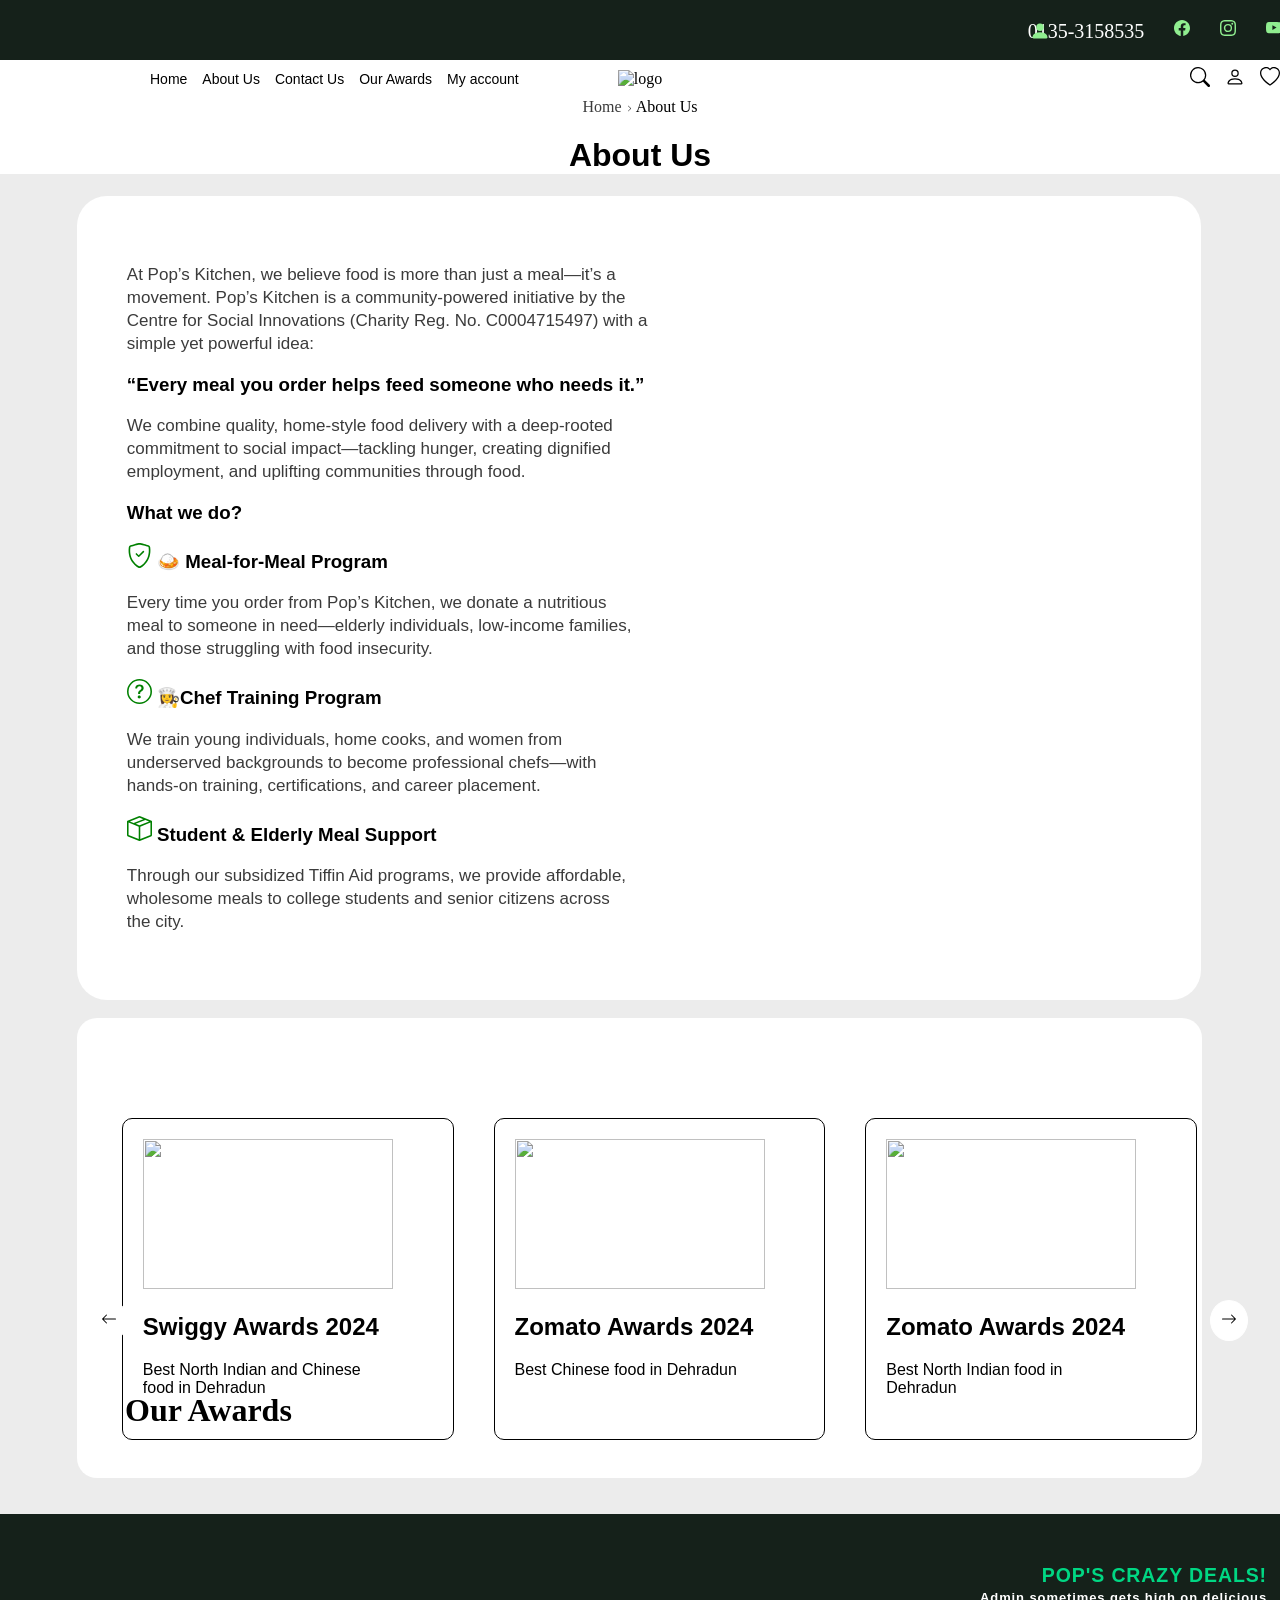
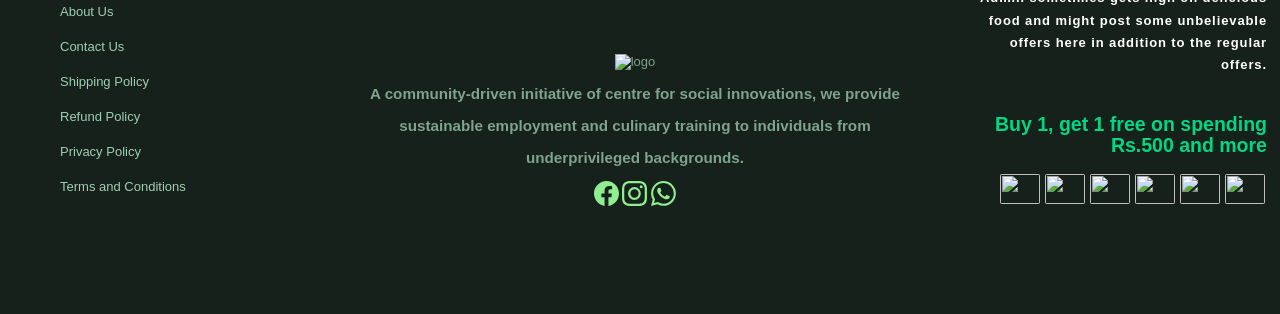
==== about.html @ 45bc12d8 "pop's kitchen html and css files added" ====
<!DOCTYPE html>
<html lang="en">
<head>
    <meta charset="UTF-8">
    <meta name="viewport" content="width=device-width, initial-scale=1.0">
    <title>Document</title>
    <link rel="stylesheet" href="about.css">
</head>
<body>
    <header>
        <div class="head">
        <a  href="tel:+0135-3158535"><svg xmlns="http://www.w3.org/2000/svg" width="20" height="20" fill="lightgreen" class="bi bi-person-fill" viewBox="0 0 16 16">
  <path d="M3 14s-1 0-1-1 1-4 6-4 6 3 6 4-1 1-1 1zm5-6a3 3 0 1 0 0-6 3 3 0 0 0 0 6"/>
</svg></a><a href="" style="color: white; font-size: 20px; text-decoration: none;" >0135-3158535</a>
        <a href="http://facebook.com"><svg xmlns="http://www.w3.org/2000/svg" width="16" height="16" fill="lightgreen" class="bi bi-facebook-" viewBox="0 0 16 16">
  <path d="M16 8.049c0-4.446-3.582-8.05-8-8.05C3.58 0-.002 3.603-.002 8.05c0 4.017 2.926 7.347 6.75 7.951v-5.625h-2.03V8.05H6.75V6.275c0-2.017 1.195-3.131 3.022-3.131.876 0 1.791.157 1.791.157v1.98h-1.009c-.993 0-1.303.621-1.303 1.258v1.51h2.218l-.354 2.326H9.25V16c3.824-.604 6.75-3.934 6.75-7.951"/>
</svg></a>
        <a href="http://instagram.com"><svg xmlns="http://www.w3.org/2000/svg" width="16" height="16" fill="lightgreen" class="bi bi-instagram" viewBox="0 0 16 16">
  <path d="M8 0C5.829 0 5.556.01 4.703.048 3.85.088 3.269.222 2.76.42a3.9 3.9 0 0 0-1.417.923A3.9 3.9 0 0 0 .42 2.76C.222 3.268.087 3.85.048 4.7.01 5.555 0 5.827 0 8.001c0 2.172.01 2.444.048 3.297.04.852.174 1.433.372 1.942.205.526.478.972.923 1.417.444.445.89.719 1.416.923.51.198 1.09.333 1.942.372C5.555 15.99 5.827 16 8 16s2.444-.01 3.298-.048c.851-.04 1.434-.174 1.943-.372a3.9 3.9 0 0 0 1.416-.923c.445-.445.718-.891.923-1.417.197-.509.332-1.09.372-1.942C15.99 10.445 16 10.173 16 8s-.01-2.445-.048-3.299c-.04-.851-.175-1.433-.372-1.941a3.9 3.9 0 0 0-.923-1.417A3.9 3.9 0 0 0 13.24.42c-.51-.198-1.092-.333-1.943-.372C10.443.01 10.172 0 7.998 0zm-.717 1.442h.718c2.136 0 2.389.007 3.232.046.78.035 1.204.166 1.486.275.373.145.64.319.92.599s.453.546.598.92c.11.281.24.705.275 1.485.039.843.047 1.096.047 3.231s-.008 2.389-.047 3.232c-.035.78-.166 1.203-.275 1.485a2.5 2.5 0 0 1-.599.919c-.28.28-.546.453-.92.598-.28.11-.704.24-1.485.276-.843.038-1.096.047-3.232.047s-2.39-.009-3.233-.047c-.78-.036-1.203-.166-1.485-.276a2.5 2.5 0 0 1-.92-.598 2.5 2.5 0 0 1-.6-.92c-.109-.281-.24-.705-.275-1.485-.038-.843-.046-1.096-.046-3.233s.008-2.388.046-3.231c.036-.78.166-1.204.276-1.486.145-.373.319-.64.599-.92s.546-.453.92-.598c.282-.11.705-.24 1.485-.276.738-.034 1.024-.044 2.515-.045zm4.988 1.328a.96.96 0 1 0 0 1.92.96.96 0 0 0 0-1.92m-4.27 1.122a4.109 4.109 0 1 0 0 8.217 4.109 4.109 0 0 0 0-8.217m0 1.441a2.667 2.667 0 1 1 0 5.334 2.667 2.667 0 0 1 0-5.334"/>
</svg></a>
        <a href="http://youtube.com"><svg xmlns="http://www.w3.org/2000/svg" width="16" height="16" fill="lightgreen" class="bi bi-youtube" viewBox="0 0 16 16">
  <path d="M8.051 1.999h.089c.822.003 4.987.033 6.11.335a2.01 2.01 0 0 1 1.415 1.42c.101.38.172.883.22 1.402l.01.104.022.26.008.104c.065.914.073 1.77.074 1.957v.075c-.001.194-.01 1.108-.082 2.06l-.008.105-.009.104c-.05.572-.124 1.14-.235 1.558a2.01 2.01 0 0 1-1.415 1.42c-1.16.312-5.569.334-6.18.335h-.142c-.309 0-1.587-.006-2.927-.052l-.17-.006-.087-.004-.171-.007-.171-.007c-1.11-.049-2.167-.128-2.654-.26a2.01 2.01 0 0 1-1.415-1.419c-.111-.417-.185-.986-.235-1.558L.09 9.82l-.008-.104A31 31 0 0 1 0 7.68v-.123c.002-.215.01-.958.064-1.778l.007-.103.003-.052.008-.104.022-.26.01-.104c.048-.519.119-1.023.22-1.402a2.01 2.01 0 0 1 1.415-1.42c.487-.13 1.544-.21 2.654-.26l.17-.007.172-.006.086-.003.171-.007A100 100 0 0 1 7.858 2zM6.4 5.209v4.818l4.157-2.408z"/>
</svg></a>
        </div>
    </header>
    <nav>
        <div class="nav-first">
            <a href="pop's kitchen.html">Home</a>
            <a href="about.html">About Us</a>
            <a href="contact.html">Contact Us</a>
            <a href="award.html">Our Awards</a>
            <a href="#My account">My account</a>
        </div>
        <div class="nav-second">
            <img src="https://orders.popskitchen.in/storage/2024/08/Pops-Kitchen-Logo-Final-Variation-02.png" height="70" width="200" alt="logo">
        </div>
        <div class="nav-third">
            <a href=""><svg xmlns="http://www.w3.org/2000/svg" width="20" height="20" fill="black" class="bi bi-search" viewBox="0 0 16 16">
  <path d="M11.742 10.344a6.5 6.5 0 1 0-1.397 1.398h-.001q.044.06.098.115l3.85 3.85a1 1 0 0 0 1.415-1.414l-3.85-3.85a1 1 0 0 0-.115-.1zM12 6.5a5.5 5.5 0 1 1-11 0 5.5 5.5 0 0 1 11 0"/>
</svg></a>
            <a href=""><svg xmlns="http://www.w3.org/2000/svg" width="20" height="20" fill="black" class="bi bi-person" viewBox="0 0 16 16">
  <path d="M8 8a3 3 0 1 0 0-6 3 3 0 0 0 0 6m2-3a2 2 0 1 1-4 0 2 2 0 0 1 4 0m4 8c0 1-1 1-1 1H3s-1 0-1-1 1-4 6-4 6 3 6 4m-1-.004c-.001-.246-.154-.986-.832-1.664C11.516 10.68 10.289 10 8 10s-3.516.68-4.168 1.332c-.678.678-.83 1.418-.832 1.664z"/>
</svg></a>
            <a href=""><svg xmlns="http://www.w3.org/2000/svg" width="20" height="20" fill="black" class="bi bi-heart" viewBox="0 0 16 16">
  <path d="m8 2.748-.717-.737C5.6.281 2.514.878 1.4 3.053c-.523 1.023-.641 2.5.314 4.385.92 1.815 2.834 3.989 6.286 6.357 3.452-2.368 5.365-4.542 6.286-6.357.955-1.886.838-3.362.314-4.385C13.486.878 10.4.28 8.717 2.01zM8 15C-7.333 4.868 3.279-3.04 7.824 1.143q.09.083.176.171a3 3 0 0 1 .176-.17C12.72-3.042 23.333 4.867 8 15"/>
</svg></a>
            <a href=""><svg xmlns="http://www.w3.org/2000/svg" width="20" height="20" fill="black" class="bi bi-cart2" viewBox="0 0 16 16">
  <path d="M0 2.5A.5.5 0 0 1 .5 2H2a.5.5 0 0 1 .485.379L2.89 4H14.5a.5.5 0 0 1 .485.621l-1.5 6A.5.5 0 0 1 13 11H4a.5.5 0 0 1-.485-.379L1.61 3H.5a.5.5 0 0 1-.5-.5M3.14 5l1.25 5h8.22l1.25-5zM5 13a1 1 0 1 0 0 2 1 1 0 0 0 0-2m-2 1a2 2 0 1 1 4 0 2 2 0 0 1-4 0m9-1a1 1 0 1 0 0 2 1 1 0 0 0 0-2m-2 1a2 2 0 1 1 4 0 2 2 0 0 1-4 0"/>
</svg></a>
        </div>
    </nav>
    <div class="two">
        <a href="pop's kitchen.html">Home</a>
        <span><svg xmlns="http://www.w3.org/2000/svg" width="7" height="7" fill="black" class="bi bi-chevron-right" viewBox="0 0 16 16">
  <path fill-rule="evenodd" d="M4.646 1.646a.5.5 0 0 1 .708 0l6 6a.5.5 0 0 1 0 .708l-6 6a.5.5 0 0 1-.708-.708L10.293 8 4.646 2.354a.5.5 0 0 1 0-.708"/>
</svg></span> 
        <span>About Us</span>
        <h1>About Us</h1>
    </div>
    <div class="content">
        <img src="https://orders.popskitchen.in/storage/2024/09/1238693706.jpg" alt="">
        <p>At Pop’s Kitchen, we believe food is more than just a meal—it’s a <br> movement. Pop’s Kitchen is a community-powered initiative by the <br> Centre for Social Innovations (Charity Reg. No. C0004715497) with a <br> simple yet powerful idea:</p>
        <h3>“Every meal you order helps feed someone who needs it.”</h3>
        <p>We combine quality, home-style food delivery with a deep-rooted <br> commitment to social impact—tackling hunger, creating dignified <br> employment, and uplifting communities through food.</p>
        <h3>What we do?</h3>
        <h3><svg xmlns="http://www.w3.org/2000/svg" width="25" height="25" fill="green" class="bi bi-shield-check" viewBox="0 0 16 16">
  <path d="M5.338 1.59a61 61 0 0 0-2.837.856.48.48 0 0 0-.328.39c-.554 4.157.726 7.19 2.253 9.188a10.7 10.7 0 0 0 2.287 2.233c.346.244.652.42.893.533q.18.085.293.118a1 1 0 0 0 .101.025 1 1 0 0 0 .1-.025q.114-.034.294-.118c.24-.113.547-.29.893-.533a10.7 10.7 0 0 0 2.287-2.233c1.527-1.997 2.807-5.031 2.253-9.188a.48.48 0 0 0-.328-.39c-.651-.213-1.75-.56-2.837-.855C9.552 1.29 8.531 1.067 8 1.067c-.53 0-1.552.223-2.662.524zM5.072.56C6.157.265 7.31 0 8 0s1.843.265 2.928.56c1.11.3 2.229.655 2.887.87a1.54 1.54 0 0 1 1.044 1.262c.596 4.477-.787 7.795-2.465 9.99a11.8 11.8 0 0 1-2.517 2.453 7 7 0 0 1-1.048.625c-.28.132-.581.24-.829.24s-.548-.108-.829-.24a7 7 0 0 1-1.048-.625 11.8 11.8 0 0 1-2.517-2.453C1.928 10.487.545 7.169 1.141 2.692A1.54 1.54 0 0 1 2.185 1.43 63 63 0 0 1 5.072.56"/>
  <path d="M10.854 5.146a.5.5 0 0 1 0 .708l-3 3a.5.5 0 0 1-.708 0l-1.5-1.5a.5.5 0 1 1 .708-.708L7.5 7.793l2.646-2.647a.5.5 0 0 1 .708 0"/>
</svg> 🍛 Meal-for-Meal Program</h3>
        <p>Every time you order from Pop’s Kitchen, we donate a nutritious <br> meal to someone in need—elderly individuals, low-income families, <br> and those struggling with food insecurity.</p>
        <h3><svg xmlns="http://www.w3.org/2000/svg" width="25" height="25" fill="green" class="bi bi-question-circle" viewBox="0 0 16 16">
  <path d="M8 15A7 7 0 1 1 8 1a7 7 0 0 1 0 14m0 1A8 8 0 1 0 8 0a8 8 0 0 0 0 16"/>
  <path d="M5.255 5.786a.237.237 0 0 0 .241.247h.825c.138 0 .248-.113.266-.25.09-.656.54-1.134 1.342-1.134.686 0 1.314.343 1.314 1.168 0 .635-.374.927-.965 1.371-.673.489-1.206 1.06-1.168 1.987l.003.217a.25.25 0 0 0 .25.246h.811a.25.25 0 0 0 .25-.25v-.105c0-.718.273-.927 1.01-1.486.609-.463 1.244-.977 1.244-2.056 0-1.511-1.276-2.241-2.673-2.241-1.267 0-2.655.59-2.75 2.286m1.557 5.763c0 .533.425.927 1.01.927.609 0 1.028-.394 1.028-.927 0-.552-.42-.94-1.029-.94-.584 0-1.009.388-1.009.94"/>
</svg> 👩‍🍳Chef Training Program</h3>
        <p>We train young individuals, home cooks, and women from <br> underserved backgrounds to become professional chefs—with <br> hands-on training, certifications, and career placement.</p>
        <h3><svg xmlns="http://www.w3.org/2000/svg" width="25" height="25" fill="green" class="bi bi-box-seam" viewBox="0 0 16 16">
  <path d="M8.186 1.113a.5.5 0 0 0-.372 0L1.846 3.5l2.404.961L10.404 2zm3.564 1.426L5.596 5 8 5.961 14.154 3.5zm3.25 1.7-6.5 2.6v7.922l6.5-2.6V4.24zM7.5 14.762V6.838L1 4.239v7.923zM7.443.184a1.5 1.5 0 0 1 1.114 0l7.129 2.852A.5.5 0 0 1 16 3.5v8.662a1 1 0 0 1-.629.928l-7.185 2.874a.5.5 0 0 1-.372 0L.63 13.09a1 1 0 0 1-.63-.928V3.5a.5.5 0 0 1 .314-.464z"/>
</svg> Student & Elderly Meal Support</h3>
        <p>Through our subsidized Tiffin Aid programs, we provide affordable, <br> wholesome meals to college students and senior citizens across <br> the city.</p>
    </div><br>
    <h1 style="position: absolute; left: 125px; bottom: -550px;">Our Awards</h1>
    <div class="award">
      <div class="box">
        <img src="https://orders.popskitchen.in/storage/2024/09/s1-765x430.png" height="150" width="250" alt="">
        <h2>Swiggy Awards 2024</h2>
        <p>Best North Indian and Chinese <br> food in Dehradun</p>
      </div>
      <div class="box">
        <img src="https://orders.popskitchen.in/storage/2024/09/z1-765x764.png" height="150" width="250" alt="">
        <h2>Zomato Awards 2024</h2>
        <p>Best Chinese food in Dehradun</p>
      </div>
      <div class="box">
        <img src="https://orders.popskitchen.in/storage/2024/09/z1-765x764.png" height="150" width="250" alt="">
        <h2>Zomato Awards 2024</h2>
        <p>Best North Indian food in <br> Dehradun</p>
      </div>
    </div><br><br>
    <button class="con"><svg xmlns="http://www.w3.org/2000/svg" width="16" height="16" fill="currentColor" class="bi bi-arrow-left" viewBox="0 0 16 16">
  <path fill-rule="evenodd" d="M15 8a.5.5 0 0 0-.5-.5H2.707l3.147-3.146a.5.5 0 1 0-.708-.708l-4 4a.5.5 0 0 0 0 .708l4 4a.5.5 0 0 0 .708-.708L2.707 8.5H14.5A.5.5 0 0 0 15 8"/>
</svg></button>
    <button class="com"><svg xmlns="http://www.w3.org/2000/svg" width="16" height="16" fill="currentColor" class="bi bi-arrow-right" viewBox="0 0 16 16">
  <path fill-rule="evenodd" d="M1 8a.5.5 0 0 1 .5-.5h11.793l-3.147-3.146a.5.5 0 0 1 .708-.708l4 4a.5.5 0 0 1 0 .708l-4 4a.5.5 0 0 1-.708-.708L13.293 8.5H1.5A.5.5 0 0 1 1 8"/>
</svg></button>
    <footer class="foot-bar">
  <div class="left">
    <a href="">About Us</a>
    <a href="">Contact Us</a>
    <a href="">Shipping Policy</a>
    <a href="">Refund Policy</a>
    <a href="">Privacy Policy</a>
    <a href="">Terms and Conditions</a>
  </div>
  <div class="center">
    <img src="https://orders.popskitchen.in/storage/2024/08/Pops-Kitchen-Logo-Final-Variation-02.png" height="100" width="300" alt="logo">
    <h3>A community-driven initiative of centre for social innovations, we provide</h3>
    <h3>sustainable employment and culinary training to individuals from</h3>
    <h3>underprivileged backgrounds.</h3>
    <a href="http://facebook.com"><svg xmlns="http://www.w3.org/2000/svg" width="25" height="25" fill="lightgreen" class="bi bi-facebook" viewBox="0 0 16 16">
  <path d="M16 8.049c0-4.446-3.582-8.05-8-8.05C3.58 0-.002 3.603-.002 8.05c0 4.017 2.926 7.347 6.75 7.951v-5.625h-2.03V8.05H6.75V6.275c0-2.017 1.195-3.131 3.022-3.131.876 0 1.791.157 1.791.157v1.98h-1.009c-.993 0-1.303.621-1.303 1.258v1.51h2.218l-.354 2.326H9.25V16c3.824-.604 6.75-3.934 6.75-7.951"/>
</svg></a>
        <a href="http://instagram.com"><svg xmlns="http://www.w3.org/2000/svg" width="25" height="25" fill="lightgreen" class="bi bi-instagram" viewBox="0 0 16 16">
  <path d="M8 0C5.829 0 5.556.01 4.703.048 3.85.088 3.269.222 2.76.42a3.9 3.9 0 0 0-1.417.923A3.9 3.9 0 0 0 .42 2.76C.222 3.268.087 3.85.048 4.7.01 5.555 0 5.827 0 8.001c0 2.172.01 2.444.048 3.297.04.852.174 1.433.372 1.942.205.526.478.972.923 1.417.444.445.89.719 1.416.923.51.198 1.09.333 1.942.372C5.555 15.99 5.827 16 8 16s2.444-.01 3.298-.048c.851-.04 1.434-.174 1.943-.372a3.9 3.9 0 0 0 1.416-.923c.445-.445.718-.891.923-1.417.197-.509.332-1.09.372-1.942C15.99 10.445 16 10.173 16 8s-.01-2.445-.048-3.299c-.04-.851-.175-1.433-.372-1.941a3.9 3.9 0 0 0-.923-1.417A3.9 3.9 0 0 0 13.24.42c-.51-.198-1.092-.333-1.943-.372C10.443.01 10.172 0 7.998 0zm-.717 1.442h.718c2.136 0 2.389.007 3.232.046.78.035 1.204.166 1.486.275.373.145.64.319.92.599s.453.546.598.92c.11.281.24.705.275 1.485.039.843.047 1.096.047 3.231s-.008 2.389-.047 3.232c-.035.78-.166 1.203-.275 1.485a2.5 2.5 0 0 1-.599.919c-.28.28-.546.453-.92.598-.28.11-.704.24-1.485.276-.843.038-1.096.047-3.232.047s-2.39-.009-3.233-.047c-.78-.036-1.203-.166-1.485-.276a2.5 2.5 0 0 1-.92-.598 2.5 2.5 0 0 1-.6-.92c-.109-.281-.24-.705-.275-1.485-.038-.843-.046-1.096-.046-3.233s.008-2.388.046-3.231c.036-.78.166-1.204.276-1.486.145-.373.319-.64.599-.92s.546-.453.92-.598c.282-.11.705-.24 1.485-.276.738-.034 1.024-.044 2.515-.045zm4.988 1.328a.96.96 0 1 0 0 1.92.96.96 0 0 0 0-1.92m-4.27 1.122a4.109 4.109 0 1 0 0 8.217 4.109 4.109 0 0 0 0-8.217m0 1.441a2.667 2.667 0 1 1 0 5.334 2.667 2.667 0 0 1 0-5.334"/>
</svg></a>
        <a href="http://whatsapp.com"><svg xmlns="http://www.w3.org/2000/svg" width="25" height="25" fill="lightgreen" class="bi bi-whatsapp" viewBox="0 0 16 16">
  <path d="M13.601 2.326A7.85 7.85 0 0 0 7.994 0C3.627 0 .068 3.558.064 7.926c0 1.399.366 2.76 1.057 3.965L0 16l4.204-1.102a7.9 7.9 0 0 0 3.79.965h.004c4.368 0 7.926-3.558 7.93-7.93A7.9 7.9 0 0 0 13.6 2.326zM7.994 14.521a6.6 6.6 0 0 1-3.356-.92l-.24-.144-2.494.654.666-2.433-.156-.251a6.56 6.56 0 0 1-1.007-3.505c0-3.626 2.957-6.584 6.591-6.584a6.56 6.56 0 0 1 4.66 1.931 6.56 6.56 0 0 1 1.928 4.66c-.004 3.639-2.961 6.592-6.592 6.592m3.615-4.934c-.197-.099-1.17-.578-1.353-.646-.182-.065-.315-.099-.445.099-.133.197-.513.646-.627.775-.114.133-.232.148-.43.05-.197-.1-.836-.308-1.592-.985-.59-.525-.985-1.175-1.103-1.372-.114-.198-.011-.304.088-.403.087-.088.197-.232.296-.346.1-.114.133-.198.198-.33.065-.134.034-.248-.015-.347-.05-.099-.445-1.076-.612-1.47-.16-.389-.323-.335-.445-.34-.114-.007-.247-.007-.38-.007a.73.73 0 0 0-.529.247c-.182.198-.691.677-.691 1.654s.71 1.916.81 2.049c.098.133 1.394 2.132 3.383 2.992.47.205.84.326 1.129.418.475.152.904.129 1.246.08.38-.058 1.171-.48 1.338-.943.164-.464.164-.86.114-.943-.049-.084-.182-.133-.38-.232"/>
</svg></a>
  </div>
  <div class="right-top">
      <h2>POP'S CRAZY DEALS!</h2>
      <h4>Admin sometimes gets high on delicious</h4>
      <h4>food and might post some unbelievable</h4>
      <h4>offers here in addition to the regular</h4>
      <h4>offers.</h4>
  </div>
  <div class="right-bottom">
      <h2>Buy 1, get 1 free on spending</h2>
      <h2>Rs.500 and more</h2>
  </div>
  <div class="pay">
      <img src="https://encrypted-tbn0.gstatic.com/images?q=tbn:ANd9GcQZlVewTaP9DGdyWqNzkVur1NqLQMR16VkV4A&s" height="30" width="40" alt="">
      <img src="https://encrypted-tbn0.gstatic.com/images?q=tbn:ANd9GcTe2M73DCUVuf6A8JvS2Pr_wU2XljYlJaRLKg&s" height="30" width="40" alt="">
      <img src="https://encrypted-tbn0.gstatic.com/images?q=tbn:ANd9GcTWxYUQvdwKXZ9meVu4Jx6fr7nNNo99TLl-bA&s" height="30" width="40" alt="">
      <img src="https://cdn.pixabay.com/photo/2018/05/08/21/29/paypal-3384015_640.png" height="30" width="40" alt="">
      <img src="https://encrypted-tbn0.gstatic.com/images?q=tbn:ANd9GcTJLL5FIcusTmcCbmBw6PG4vY3GUxx9TNYAbA&s" height="30" width="40" alt="">
      <img src="https://img.freepik.com/premium-vector/bitcoin-symbol-icon-crypto-payment_546559-1021.jpg" height="30" width="40" alt="">
  </div>
</footer>
</body>
</html>
---- about.css ----
body{
    background-color: rgb(236, 236, 236);
    margin: 0;
    padding: 0;
}
header{
    background-color: #15211A;
    width: 100%;
    height: 60px;
   
}
.bi-person-fill{
    position: absolute;
    left: 530px;
    top: 1px;
}
.head{
    position: relative;
    left: 500px;
    gap: 30px;
    display: flex;
    justify-content: center;
    top: 20px;
    text-decoration: none;
    text-align: center;
}
.head svg:hover{
    fill: #FFFFFF;
}

nav{
    display: flex;
    align-items: center;
    gap: 60px;
    justify-content: center;
    position: sticky;
    padding-top: 10px;
    padding-bottom: 10px;
    background-color: #FFFFFF;
    
}
.nav-first{
    display: flex;
    gap: 15px;
    position: absolute;
    left: 150px;
    font-family: "Quicksand", sans-serif;
}
.nav-first a{
    font-size: 14px;
    text-decoration: none;
    color: black;
}
.nav-first a:hover{
    color: #00D783;
}
.nav-third{
    display: flex;
    gap: 15px;
    position: absolute;
    left: 1190px;
}
.nav-third svg:hover{
   fill: #00D783; 
}
.two{
    text-align: center;
    background-color: #FFFFFF;
}
.two a{
    text-decoration: none;
    color: rgb(59, 59, 59);
}
.two a:hover{
    color: #00D783;
}
.two h1{
    font-family: "Quicksand", sans-serif;
}
.content{
    background-color: #FFFFFF;
    padding: 50px;
    border-radius: 30px;
    width: 80%;
    margin-left: 6%;
}
.content img{
    position: absolute;
    border-radius: 20px;
    left: 700px;
}
.content p{
    font-size: 17px;
    font-weight: 400;
    line-height: 23px;
    font-family: "Quicksand", sans-serif;
    color: rgb(59, 59, 59);
}
.content h3{
    font-family: "Quicksand", sans-serif;
}
.award{
    background-color: #FFFFFF;
    border-radius: 20px;
    width: 84%;
    height: 350px;
    margin-left: 6%;
    display: flex;
    gap: 40px;
    padding-bottom: 10px;
    padding-left: 45px;
    padding-top: 100px;
    padding-right: 5px;
}
.box{
    border: 1px solid black;
    padding: 20px;
    position: relative;
    width: 300px;
    height: 280px;
    border-radius: 10px;
    font-family: "Quicksand", sans-serif;
}
.box h2:hover{
    color: #00D783;
}
.con{
    border-radius: 50%;
    background-color: #FFFFFF;
    padding: 10px;
    border:1px solid white;
    top: 1300px;
    position: absolute;
    left: 90px;
}
.com{
    border-radius: 50%;
    background-color: #FFFFFF;
    padding: 10px;
    border:1px solid white; 
    position: absolute;
    top: 1300px;
    left: 1210px;
}
.con:hover,.com:hover{
    background-color: #15211A;
    color: #FFFFFF;
}
.foot-bar{
    background-color:#15211A ;
    position: relative;
    height: 400px;
}
.left{
    display: grid;
    grid-template-columns: auto;
    gap: 20px;
    padding: 30px;
    position: absolute;
    bottom: 90px;
    padding-left: 60px;
}
.left a{
    text-decoration: none;
    color: #A0CEB3;
    font-family: "Quicksand", sans-serif;
    font-size: 13px;
}
.left a:hover{
    color: #FFFFFF;
}
.center{
    text-align: center;
    position: absolute;
    bottom: 105px;
    left: 370px;
    font-family: "Quicksand", sans-serif;
    color: #7FA38E;
    font-size: 13px;
}
.center svg:hover{
    fill: #FFFFFF;
}
.right-top{
    position: absolute;
    left: 980px;
    bottom: 230px;
    text-align: end;
    color: #FFFFFF;
    font-size: 13px;
    line-height: 5px;
    letter-spacing: 0.9px;
    font-family: "Quicksand", sans-serif;
}
.right-bottom{
    position: absolute;
    left: 995px;
    bottom: 150px;
    text-align: end;
    font-size: 13px;
    line-height: 5px;
    font-family: "Quicksand", sans-serif;

}
.right-top h2,.right-bottom h2{
    color: #00D783;
}
.pay{
    display: flex;
    justify-content: end;
    position: absolute;
    left: 1000px;
    bottom: 110px;
    gap: 5px;
}
.pay img{
    border-radius: 2px;
}
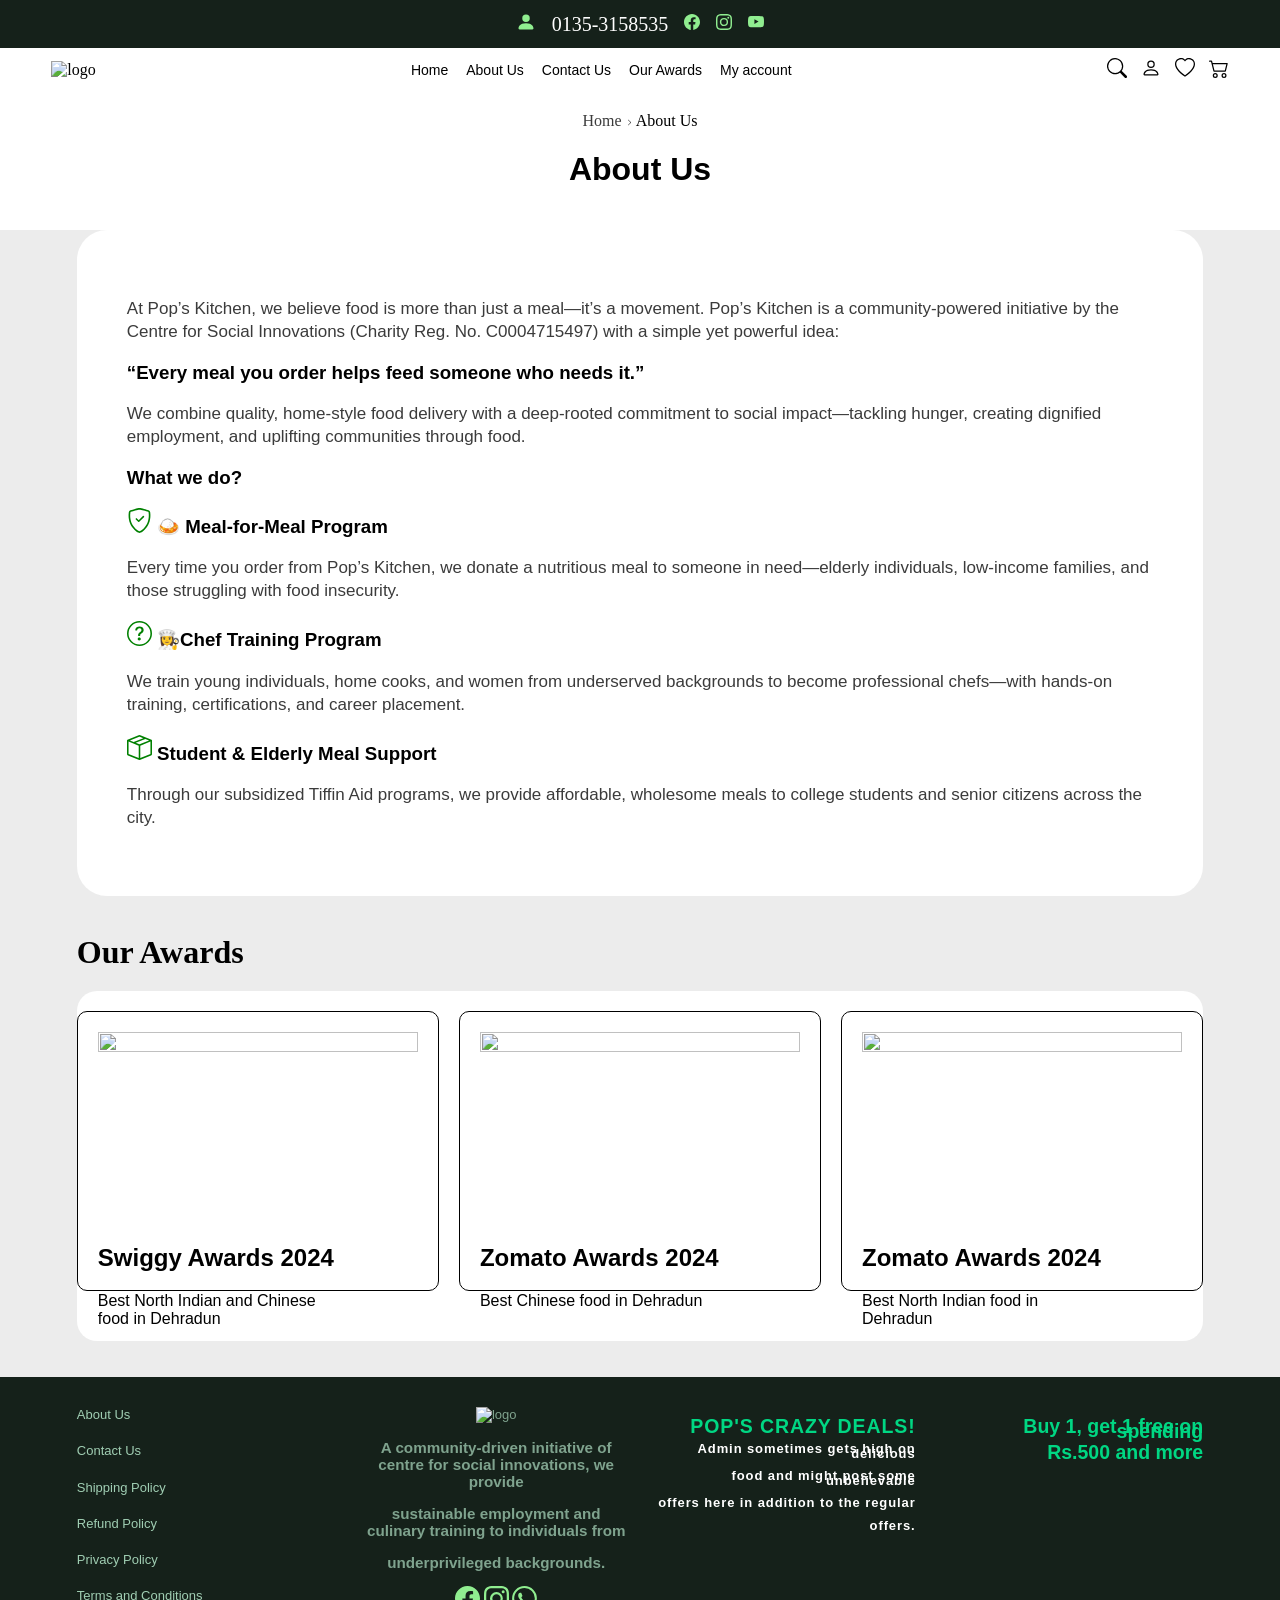
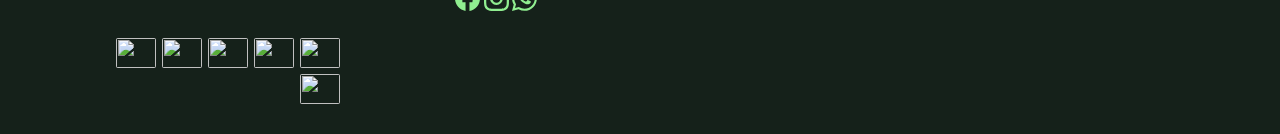
==== commit 15a57b20: "new updated files added" ====
--- a/about.html
+++ b/about.html
@@ -3,8 +3,9 @@
 <head>
     <meta charset="UTF-8">
     <meta name="viewport" content="width=device-width, initial-scale=1.0">
-    <title>Document</title>
+    <title>Pop's Kitchen</title>
     <link rel="stylesheet" href="about.css">
+    <link rel="stylesheet" href="responsive.css">
 </head>
 <body>
     <header>
@@ -25,7 +26,7 @@
     </header>
     <nav>
         <div class="nav-first">
-            <a href="pop's kitchen.html">Home</a>
+            <a href="index.html">Home</a>
             <a href="about.html">About Us</a>
             <a href="contact.html">Contact Us</a>
             <a href="award.html">Our Awards</a>
@@ -50,7 +51,7 @@
         </div>
     </nav>
     <div class="two">
-        <a href="pop's kitchen.html">Home</a>
+        <a href="index.html">Home</a>
         <span><svg xmlns="http://www.w3.org/2000/svg" width="7" height="7" fill="black" class="bi bi-chevron-right" viewBox="0 0 16 16">
   <path fill-rule="evenodd" d="M4.646 1.646a.5.5 0 0 1 .708 0l6 6a.5.5 0 0 1 0 .708l-6 6a.5.5 0 0 1-.708-.708L10.293 8 4.646 2.354a.5.5 0 0 1 0-.708"/>
 </svg></span> 
--- a/responsive.css
+++ b/responsive.css
@@ -0,0 +1,54 @@
+/* Responsive overrides – loaded after each page's own CSS */
+*{box-sizing:border-box}
+html,body{max-width:100%;overflow-x:hidden}
+img{max-width:100%}
+header{height:auto!important;padding:12px 4%}
+.head,.nav-first,.nav-third,.bi-person-fill,.media,.hero-div *,.col [class^="ph"],.done,.gone,.account .check,.content img,.foot-bar>div,.foot-bar .left{position:static!important}
+.head{left:auto!important;top:auto!important;flex-wrap:wrap;justify-content:center;align-items:center;gap:16px}
+nav{position:static!important;flex-wrap:wrap;justify-content:space-between;gap:12px 24px;padding:10px 4%}
+.nav-first{flex-wrap:wrap;gap:12px 18px;order:2}
+.nav-second{order:1}
+.nav-third{order:3;gap:14px}
+.nav-second img{height:auto;width:min(200px,50vw)}
+/* Home hero */
+.zero img{width:100%;height:480px;object-fit:cover;display:block}
+.hero-div{position:relative;margin-top:-480px;height:480px;padding:20px 6%;display:flex;flex-direction:column;justify-content:center;align-items:flex-start;gap:4px}
+.hero-div h1,.hero-div h2,.hero-div h5{font-size:clamp(34px,8vw,80px)!important;margin:0}
+.hero-div h3,.hero-div h4{font-size:clamp(18px,3.5vw,40px)!important;margin:0}
+.hero-div button{margin-top:16px;width:150px}
+.btn1,.btn2{display:none}
+.para{width:auto!important;margin:0 6%!important}
+.container1,.container2,.container3,.container4,.container5{padding:0 4%}
+.row{flex-wrap:wrap}
+.col{position:relative;flex:1 1 260px;min-width:0}
+.col img{width:100%;height:240px;object-fit:cover}
+.col [class^="ph"]{position:absolute!important;left:0;right:0;bottom:20px;top:auto!important;text-align:center;color:#fff;margin:0;text-shadow:0 1px 4px #000}
+.graph{height:auto!important;padding:30px 6%;text-align:center}
+.graph button{margin:10px}
+/* Inner pages */
+.two{padding:20px 6%}
+.content{width:88%!important;margin:0 6%!important}
+.content img{display:block;width:100%;max-width:500px;height:auto;margin:0 auto 16px}
+.content p br,.content2 p br{display:none}
+h1[style*="absolute"]{position:static!important;margin:20px 6%!important}
+.award{width:88%!important;margin:0 6%!important;padding:20px 0!important;flex-wrap:wrap;gap:20px}
+.box{flex:1 1 240px;width:auto!important;min-width:0}
+.box img{width:100%;height:auto}
+.con,.com{display:none}
+.login{width:auto!important;margin:0 6%!important}
+.account{margin:0 auto!important;max-width:420px}
+.account h1{margin-left:0!important;text-align:center}
+.account input:not(.check){width:100%!important}
+.account button{width:100%!important}
+.account p,.account span,.account a{margin-left:0!important}
+span[style*="absolute"],a[style*="absolute"]{position:static!important;display:inline-block;margin:6px 10px 6px 0}
+.container{width:88%!important;margin:0 6%!important;padding:0!important;flex-wrap:wrap;gap:30px!important}
+.content1,.content2{flex:1 1 300px;min-width:0}
+.content1 input,.content1 textarea{width:100%!important;max-width:500px}
+.media{display:flex;gap:20px;margin:10px 0}
+/* Footer */
+.foot-bar{height:auto!important;display:grid;grid-template-columns:repeat(auto-fit,minmax(220px,1fr));gap:24px;padding:30px 6%}
+.foot-bar .left{display:grid;gap:10px;padding:0!important}
+.foot-bar .pay{display:flex;flex-wrap:wrap;gap:6px}
+.foot-bar .center img{width:min(300px,100%);height:auto}
+@media(max-width:600px){nav{justify-content:center;text-align:center}.hero-div{margin-top:-420px;height:420px}.zero img{height:420px}}
